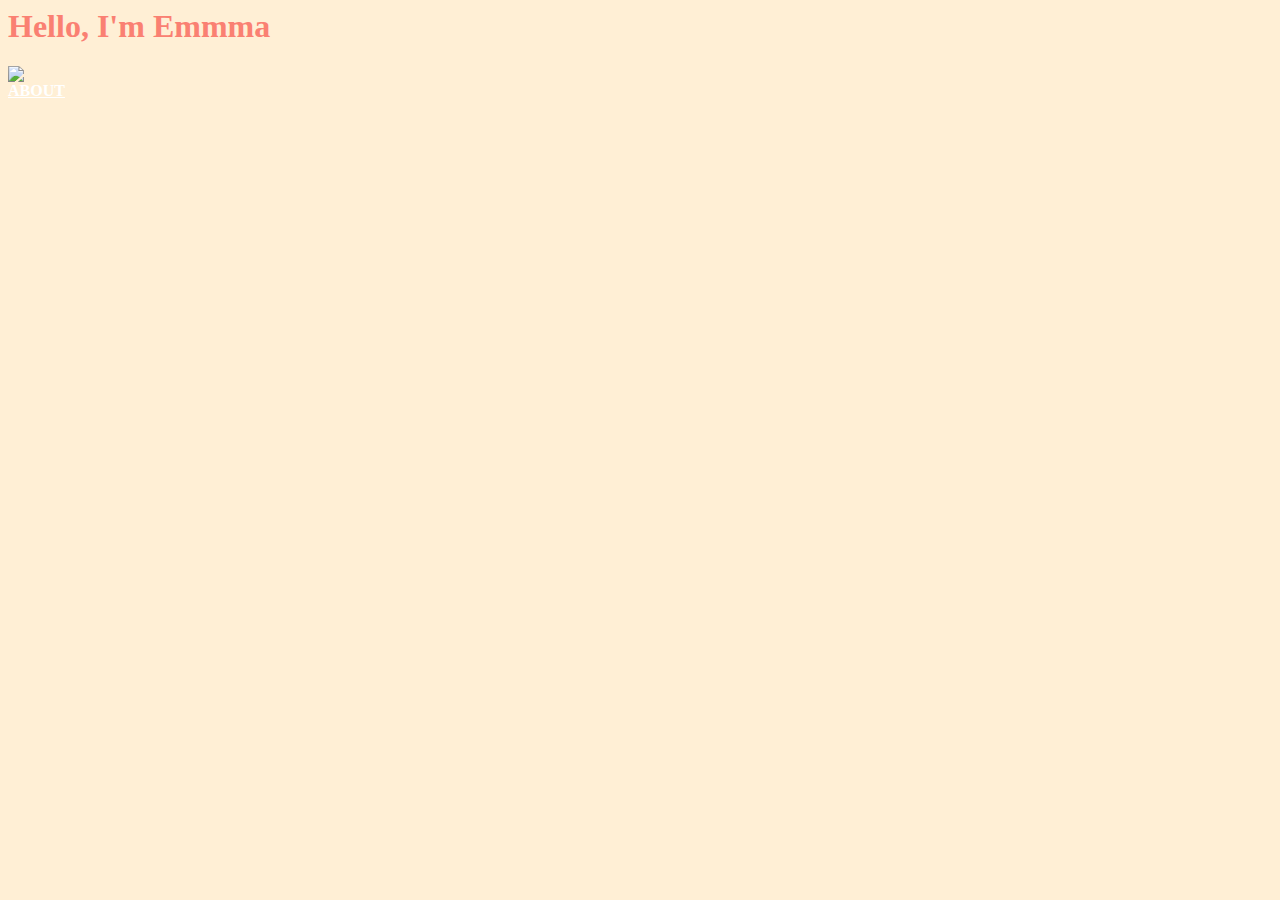
==== index.html @ 5e655218 "Last changes" ====
<html>
	<head>
		<title>My Website</title>
		<link rel="stylesheet" href="assets/style.css">
	</head>
		<body>
			<h1>Hello, I'm Emmma </h1>

			<img src="http://placekitten.com/800/600">

			<nav>
			<a href="about/index.html">ABOUT</a>
			</nav>

		</body>
</html>
---- assets/style.css ----
body {
  background: papayawhip;
  color: salmon
}

  a {
    color: white;
    font-weight: bold;
  }

  .primary-navigation {
    background-color: pink;
    color: black;
    padding: 20px;
  }
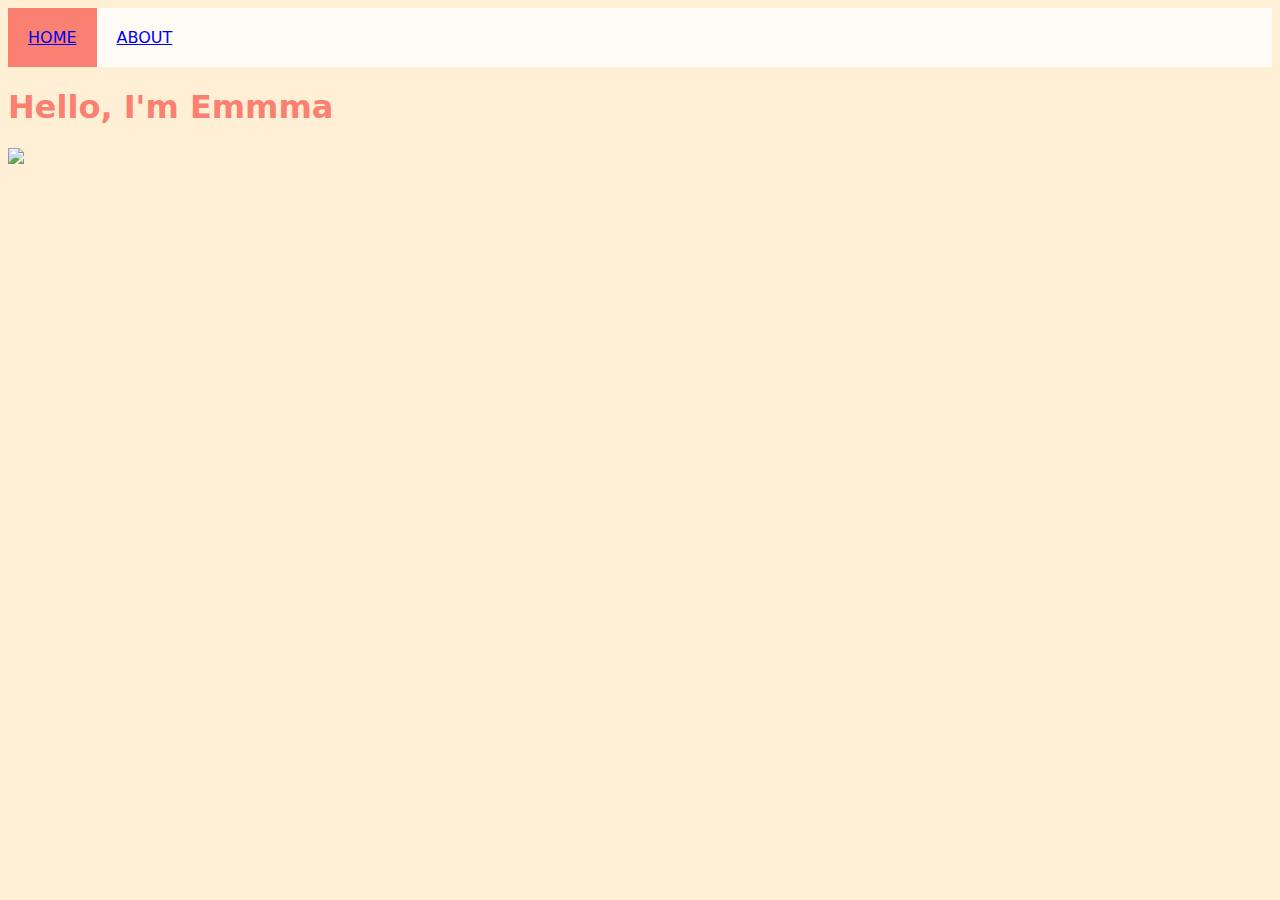
==== commit 70bd1b04: "Improved navigation" ====
--- a/index.html
+++ b/index.html
@@ -4,13 +4,15 @@
 		<link rel="stylesheet" href="assets/style.css">
 	</head>
 		<body>
+			<nav>
+				<a class="active" href="index.html">HOME</a>
+				<a href="about/index.html">ABOUT</a>
+			</nav>
+
 			<h1>Hello, I'm Emmma </h1>
 
 			<img src="http://placekitten.com/800/600">
 
-			<nav>
-			<a href="about/index.html">ABOUT</a>
-			</nav>
 
 		</body>
 </html>
--- a/assets/style.css
+++ b/assets/style.css
@@ -1,15 +1,23 @@
 body {
   background: papayawhip;
-  color: salmon
+  color: salmon;
+  font-family: system-ui, sans-serif;
+
 }
 
-  a {
-    color: white;
-    font-weight: bold;
+  nav {
+    background-color: rgba(255, 255, 255, 0.75);
+    display: flex;
+
+
   }
 
-  .primary-navigation {
-    background-color: pink;
-    color: black;
+  nav a {
     padding: 20px;
+
   }
+
+  nav a.active {
+    background: salmon;
+
+  }
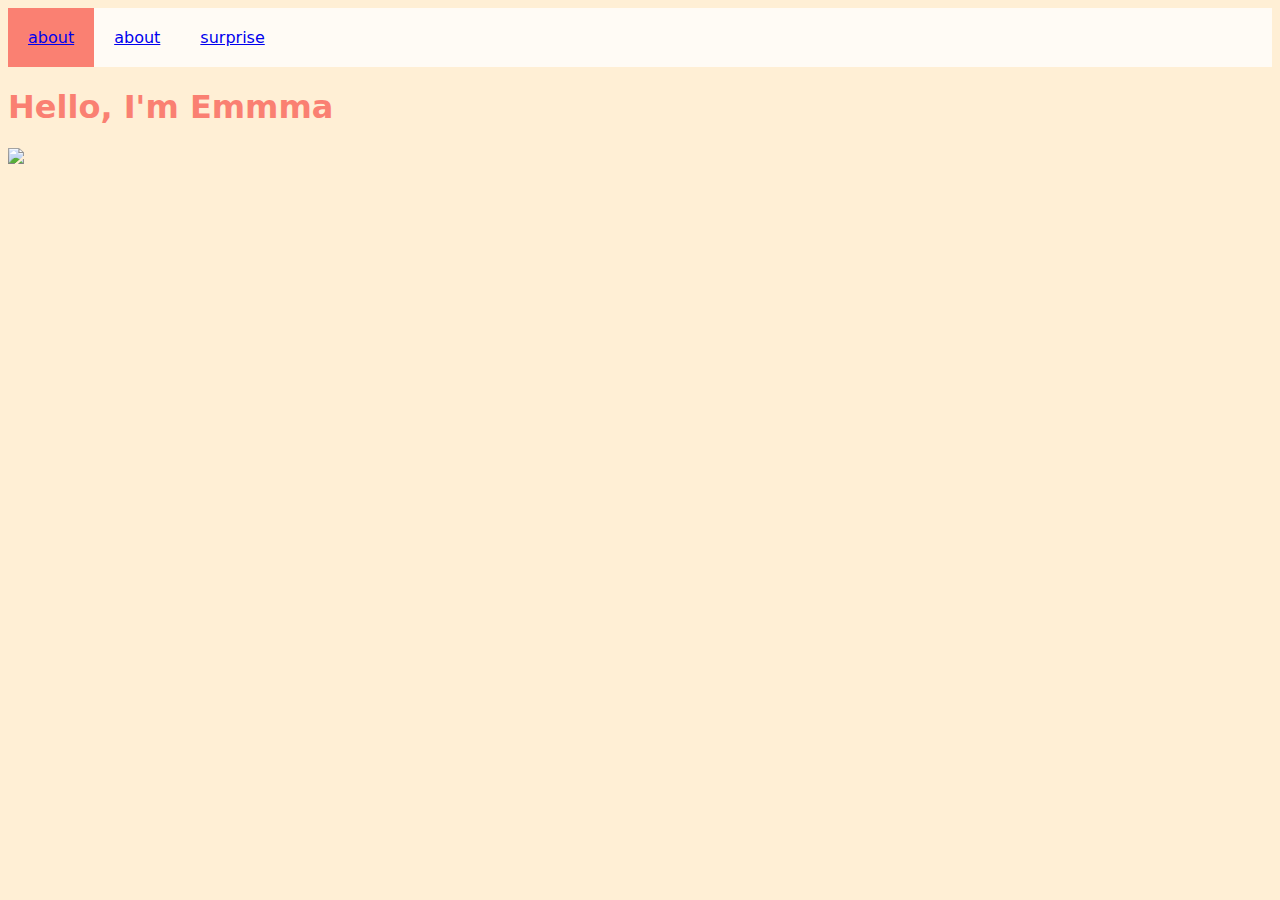
==== commit 82d972c6: "More changes suprise page" ====
--- a/index.html
+++ b/index.html
@@ -5,8 +5,9 @@
 	</head>
 		<body>
 			<nav>
-				<a class="active" href="index.html">HOME</a>
-				<a href="about/index.html">ABOUT</a>
+				<a class="active" href="index.html">about</a>
+				<a href="about/index.html">about</a>
+				<a href="surprise/index.html">surprise</a>
 			</nav>
 
 			<h1>Hello, I'm Emmma </h1>
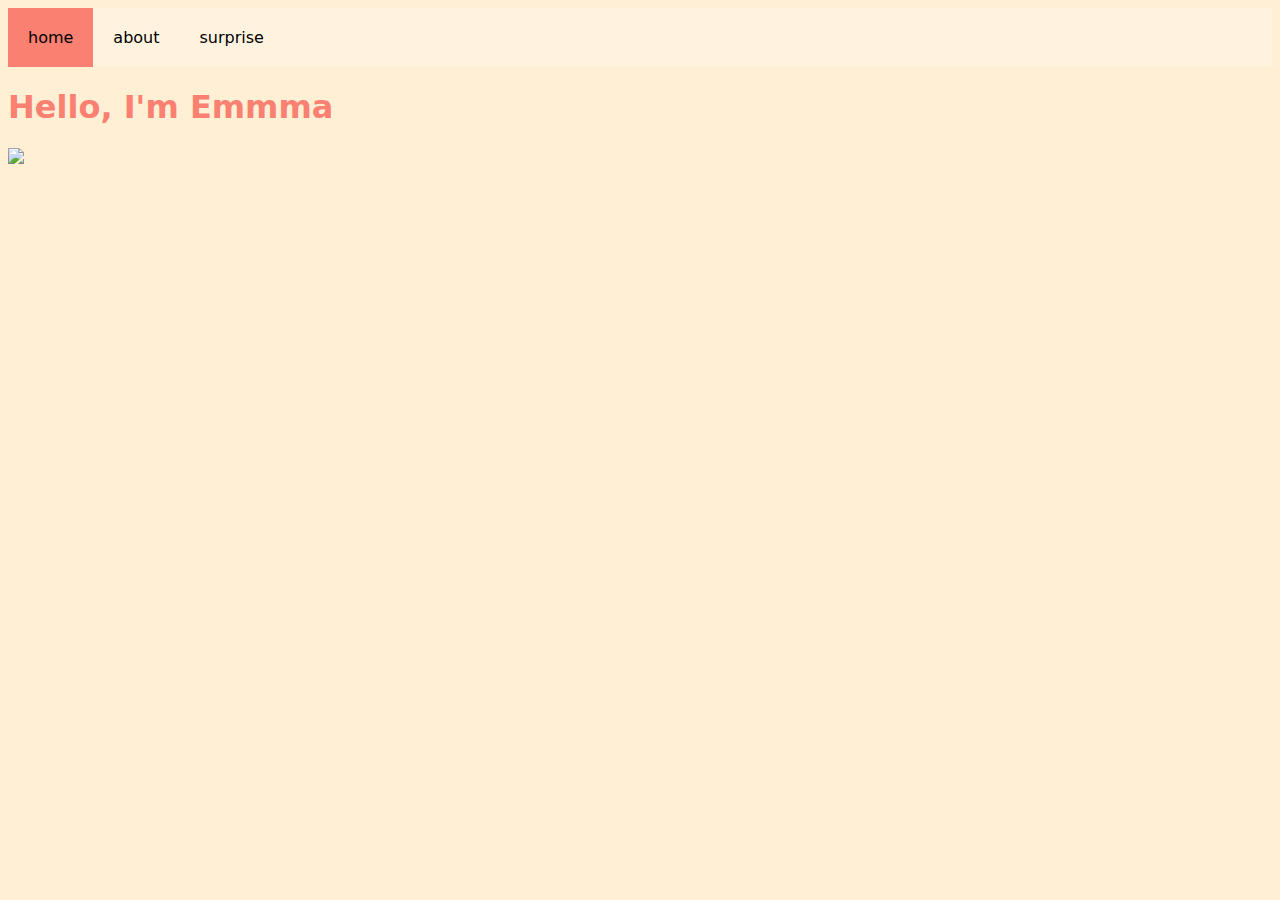
==== commit 2daea091: "3 categories mores" ====
--- a/index.html
+++ b/index.html
@@ -5,7 +5,7 @@
 	</head>
 		<body>
 			<nav>
-				<a class="active" href="index.html">about</a>
+				<a class="active" href="index.html">home</a>
 				<a href="about/index.html">about</a>
 				<a href="surprise/index.html">surprise</a>
 			</nav>
--- a/assets/style.css
+++ b/assets/style.css
@@ -6,16 +6,24 @@
 }
 
   nav {
-    background-color: rgba(255, 255, 255, 0.75);
+    background-color: rgba(255, 255, 255, 0.25);
     display: flex;
 
 
   }
 
   nav a {
+    color: black;
     padding: 20px;
+    text-decoration: none;
+    transition: background-color 0.45s;
 
   }
+
+nav a:hover {
+    background: rgba(255, 255, 255, 0.75);
+
+}
 
   nav a.active {
     background: salmon;
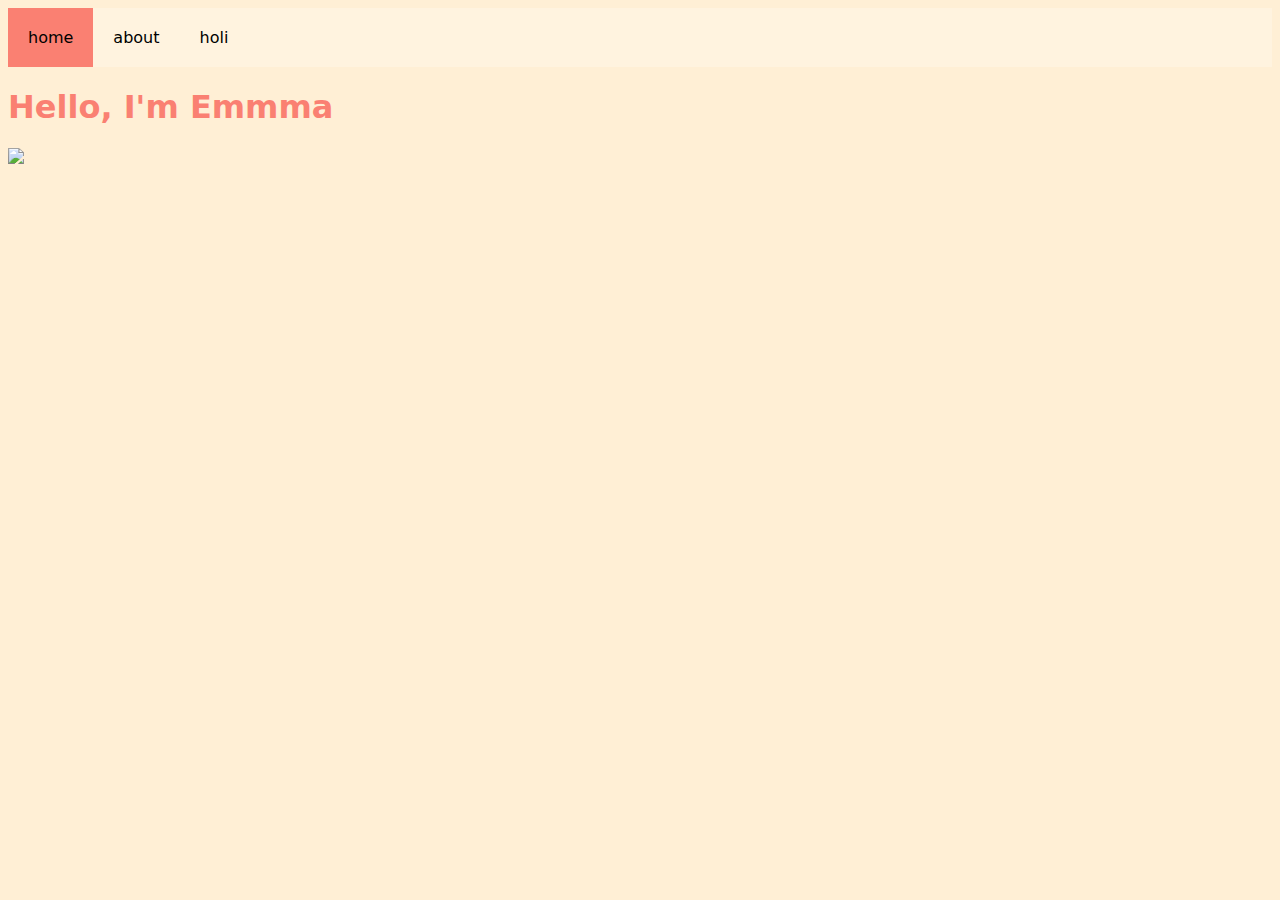
==== commit a4ffbf30: "Fix website" ====
--- a/index.html
+++ b/index.html
@@ -7,7 +7,7 @@
 			<nav>
 				<a class="active" href="index.html">home</a>
 				<a href="about/index.html">about</a>
-				<a href="surprise/index.html">surprise</a>
+				<a href="holi/index.html">holi</a>
 			</nav>
 
 			<h1>Hello, I'm Emmma </h1>
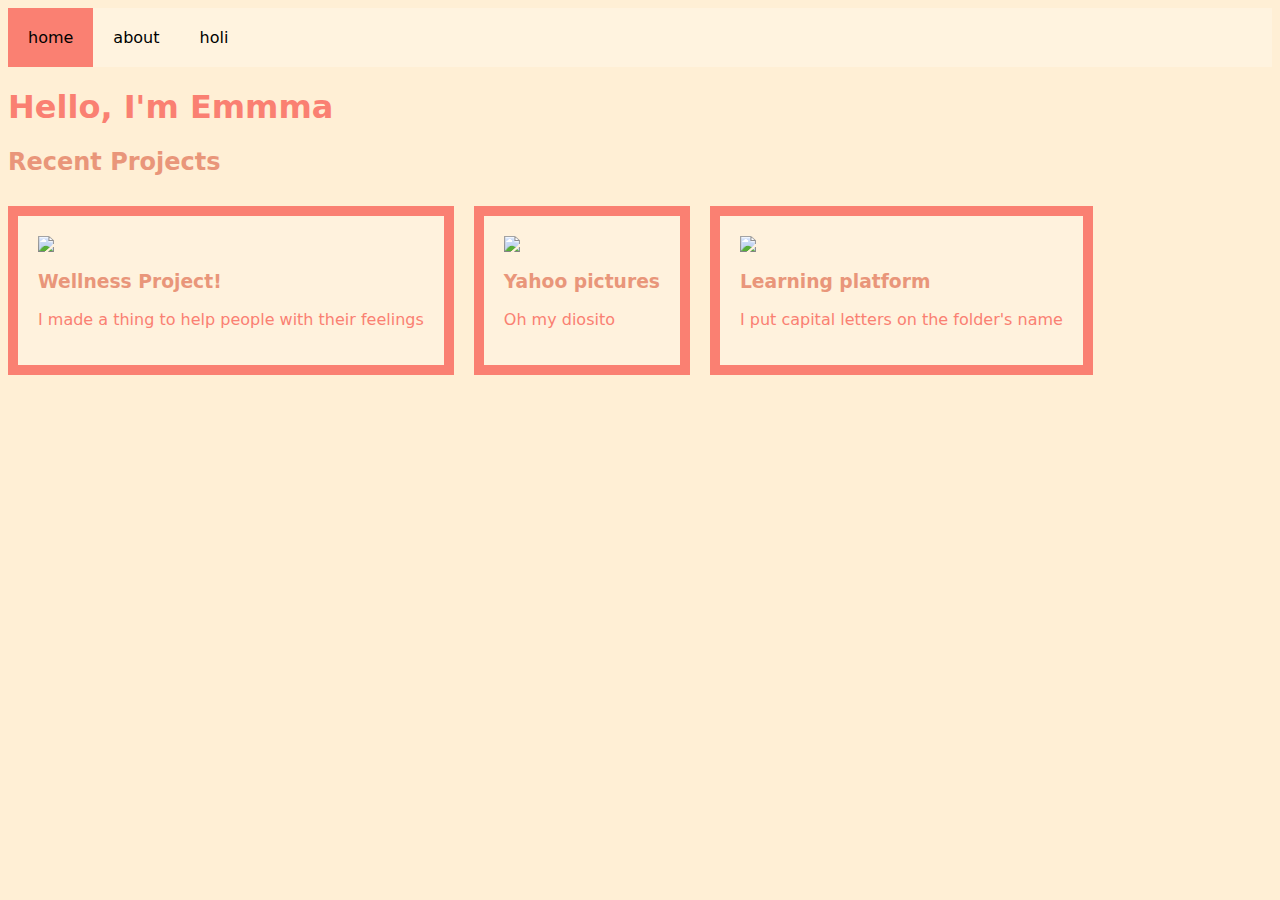
==== commit 02aabb60: "Add cards" ====
--- a/index.html
+++ b/index.html
@@ -12,7 +12,29 @@
 
 			<h1>Hello, I'm Emmma </h1>
 
-			<img src="http://placekitten.com/800/600">
+			<h2> Recent Projects </h2>
+
+			<div class="cardgroup">
+					<div class="card">
+						<img src="http://placekitten.com/400/300">
+						<h3> Wellness Project!</h3>
+						<p> I made a thing to help people with their feelings </p>
+					</div>
+
+				<div class="card">
+					<img src="http://placekitten.com/400/300">
+					<h3> Yahoo pictures</h3>
+					<p> Oh my diosito </p>
+				</div>
+
+			<div class="card">
+				<img src="http://placekitten.com/400/300">
+				<h3> Learning platform</h3>
+				<p> I put capital letters on the folder's name </p>
+			</div>
+
+		</div>
+
 
 
 		</body>
--- a/assets/style.css
+++ b/assets/style.css
@@ -2,14 +2,22 @@
   background: papayawhip;
   color: salmon;
   font-family: system-ui, sans-serif;
-
 }
 
+h2 {
+  color: darksalmon;
+}
+
+h3 {
+  color: darksalmon;
+}
+
+img {
+  max-width: 100%;
+}
   nav {
     background-color: rgba(255, 255, 255, 0.25);
     display: flex;
-
-
   }
 
   nav a {
@@ -17,15 +25,27 @@
     padding: 20px;
     text-decoration: none;
     transition: background-color 0.45s;
-
   }
 
 nav a:hover {
     background: rgba(255, 255, 255, 0.75);
-
 }
 
   nav a.active {
     background: salmon;
+  }
 
-  }
+/* Cards */
+
+.cardgroup {
+  display: flex;
+  margin-left: -10px;
+  margin-right: -10px;
+}
+
+.card {
+  background: rgba(255, 255, 255, 0.20);
+  padding: 20px;
+  border: solid 10px salmon;
+  margin: 10px;
+}
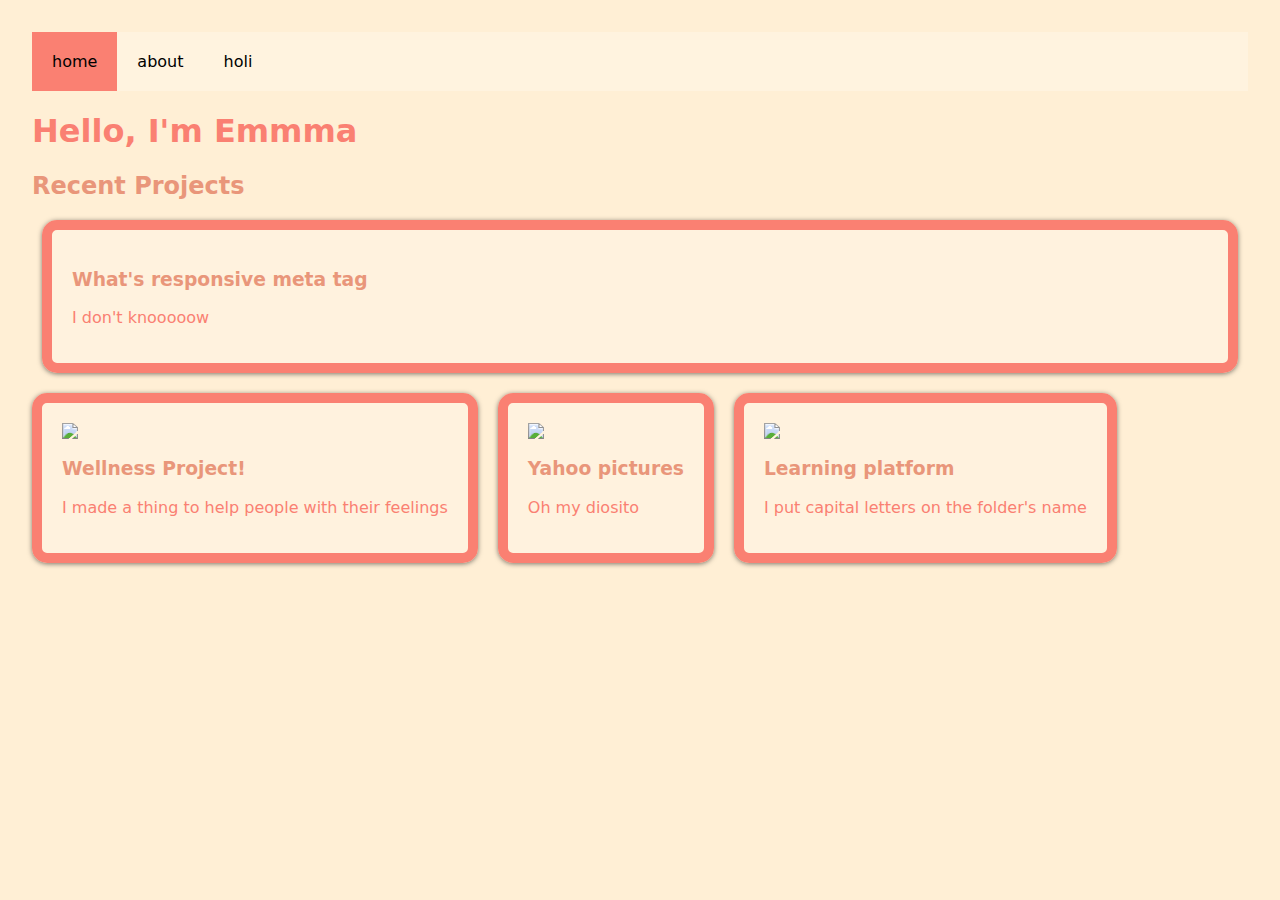
==== commit e7969fe7: "Last changes" ====
--- a/index.html
+++ b/index.html
@@ -14,21 +14,27 @@
 
 			<h2> Recent Projects </h2>
 
+					<div class="card">
+						<h3> What's responsive meta tag</h3>
+						<p> I don't knooooow </p>
+					</div>
+
+
 			<div class="cardgroup">
 					<div class="card">
-						<img src="http://placekitten.com/400/300">
+						<img src="http://placekitten.com/400/400">
 						<h3> Wellness Project!</h3>
 						<p> I made a thing to help people with their feelings </p>
 					</div>
 
 				<div class="card">
-					<img src="http://placekitten.com/400/300">
+					<img src="http://placekitten.com/400/400">
 					<h3> Yahoo pictures</h3>
 					<p> Oh my diosito </p>
 				</div>
 
 			<div class="card">
-				<img src="http://placekitten.com/400/300">
+				<img src="http://placekitten.com/400/400">
 				<h3> Learning platform</h3>
 				<p> I put capital letters on the folder's name </p>
 			</div>
--- a/assets/style.css
+++ b/assets/style.css
@@ -2,6 +2,7 @@
   background: papayawhip;
   color: salmon;
   font-family: system-ui, sans-serif;
+  margin: 2em;
 }
 
 h2 {
@@ -44,8 +45,17 @@
 }
 
 .card {
-  background: rgba(255, 255, 255, 0.20);
+  background: rgba(255, 255, 255, 0.21);
+  box-shadow: 0 1px 5px rgba(0,0,0,0.5);
   padding: 20px;
   border: solid 10px salmon;
   margin: 10px;
+  border-radius: 15px;
+  transition: 1s;
 }
+
+.card:hover {
+  box-shadow: 0 3px 6px rgba(0,0,0,0.5);
+  transform: scale(0.7);
+
+}
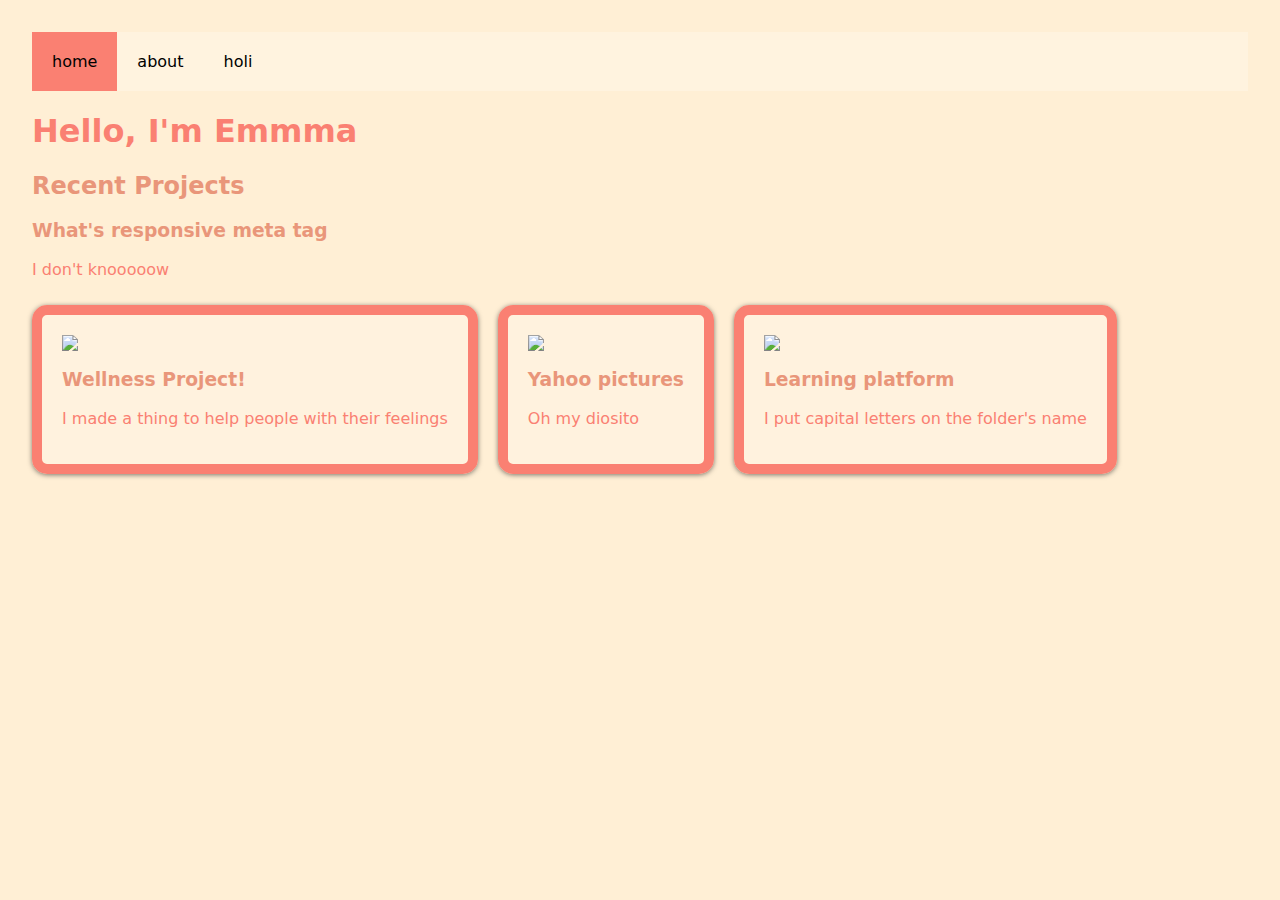
==== commit 3cedcfde: "More responsive changes" ====
--- a/index.html
+++ b/index.html
@@ -14,10 +14,8 @@
 
 			<h2> Recent Projects </h2>
 
-					<div class="card">
-						<h3> What's responsive meta tag</h3>
-						<p> I don't knooooow </p>
-					</div>
+			<h3> What's responsive meta tag</h3>
+				<p> I don't knooooow </p>
 
 
 			<div class="cardgroup">
--- a/assets/style.css
+++ b/assets/style.css
@@ -40,6 +40,7 @@
 
 .cardgroup {
   display: flex;
+  flex-direction: column;
   margin-left: -10px;
   margin-right: -10px;
 }
@@ -57,5 +58,10 @@
 .card:hover {
   box-shadow: 0 3px 6px rgba(0,0,0,0.5);
   transform: scale(0.7);
+}
 
+@media (min-width: 500px) {
+  .cardgroup {
+    flex-direction: row;
+  }
 }
